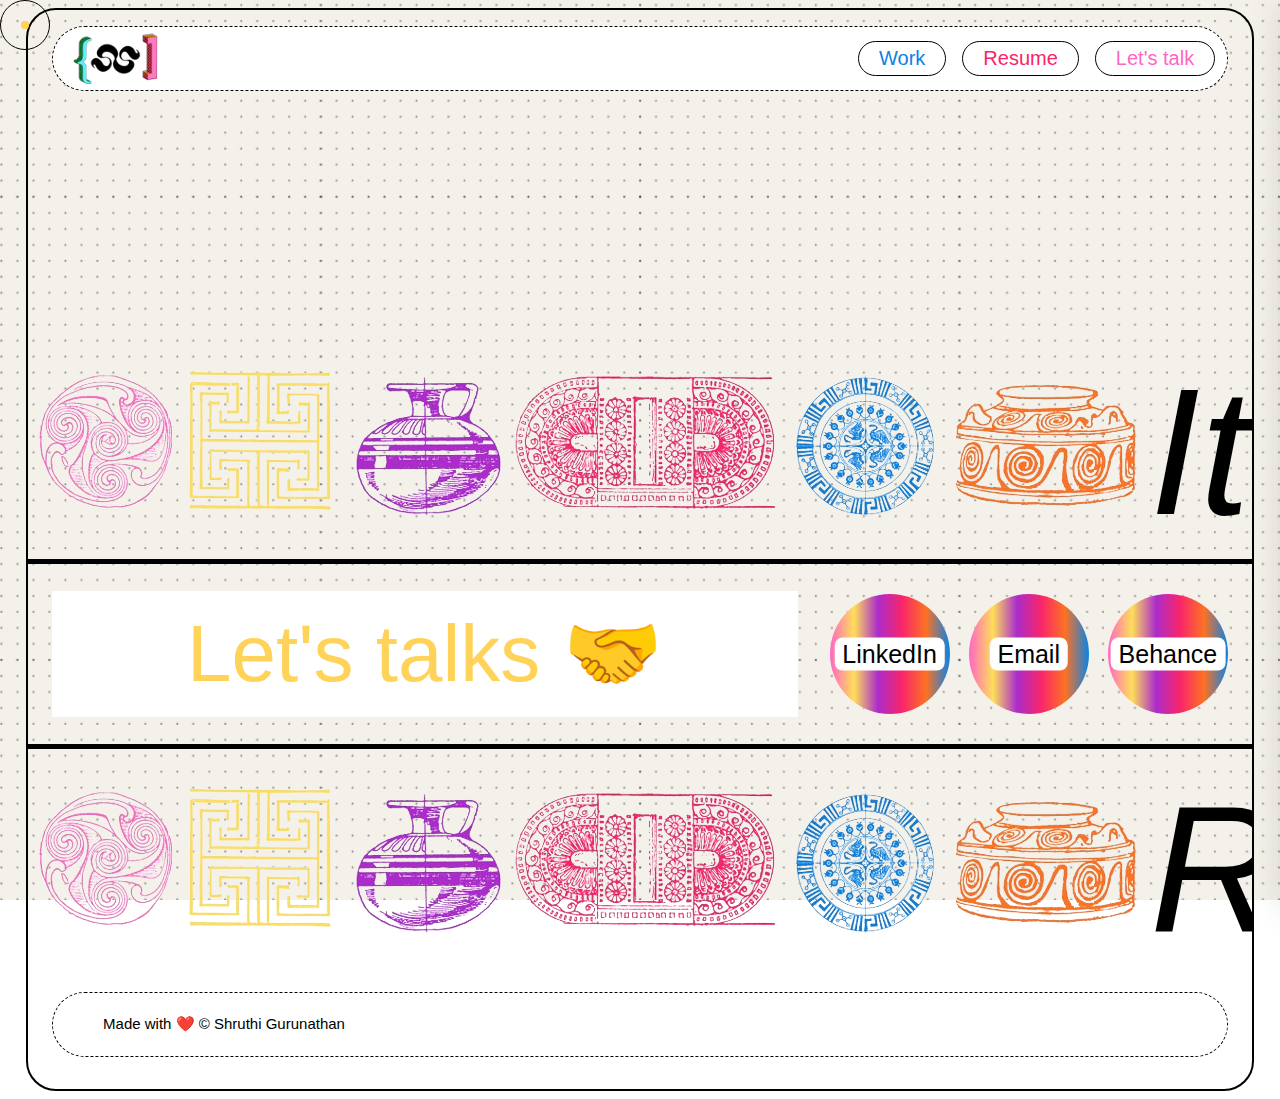
==== letstalk.html @ 45312861 "first" ====
<!DOCTYPE html>
<html lang="en">

<head>
  <link rel="stylesheet" type="text/css" href="CSS/letstalk.css">
  <link rel="stylesheet" type="text/css" href="CSS/global.css">

  <meta name="viewport" content="width=device-width, initial-scale=1">
  <script src="https://code.jquery.com/jquery-3.6.0.min.js"></script>
  <link rel="icon" type="image/png" href="Images/1-removebg-preview.png">
  <script src="js/navLogic.js"></script>
  <script src="js/fadeInOutAnimationOfText.js"></script>
  <script src="js/cursor.js"></script>
</head>


<body class="page-border lets-talk-page-wrapper">
  <div class="cursor"></div>
  <div class="navbar-container">
    <nav class="dashed-border navbar">
      <a href="https://www.iamshruthi.com" class="logo-image">
        <img class="logo-small" src="Images/1-removebg-preview.png" alt="logo-small;">
      </a>
      <div class="navbar-right-section hide-on-mobile">
        <a href="work.html" class="nav-item work">Work</a>
        <a href="Images/Shruthi_Gurunathan_Resume.pdf" target="_blank" class="resume nav-item">Resume</a>
        <a href="letstalk.html" class="nav-item">Let's talk</a>
      </div>
      <div class="show-on-mobile dot dot-1 nav-dot"></div>
      <div class="side-nav side-nav-hidden">
        <div class=" dot dot-1 nav-dot inside-sidebar-dot"></div>

        <a href="work.html" class="nav-item mob-nav-item work">Work</a>
        <a href="Images/Shruthi_Gurunathan_Resume.pdf" target="_blank" class="resume mob-nav-item nav-item">Resume</a>
        <a href="letstalk.html" class="nav-item mob-nav-item">Let's talk</a>
      </div>
    </nav>
  </div>


  <div class="marquee let-talk-page-marquee ">
    <span>
      <img src="Images/Icons__Coloured_version_1_-removebg-preview.png" height="auto" alt="Icons">
      <div class="text-2">It's nice to meet you! </div>
      <img src="Images/Icons__Coloured_version_1_-removebg-preview.png" height="auto" alt="Icons">
      <div class="text-2">It's nice to meet you! </div>
      <img src="Images/Icons__Coloured_version_1_-removebg-preview.png" height="auto" alt="Icons">
      <div class="text-2">It's nice to meet you! </div>
      <img src="Images/Icons__Coloured_version_1_-removebg-preview.png" height="auto" alt="Icons">
      <div class="text-2">It's nice to meet you! </div>
      <img src="Images/Icons__Coloured_version_1_-removebg-preview.png" height="auto" alt="Icons">
      <div class="text-2">It's nice to meet you! </div>
      <img src="Images/Icons__Coloured_version_1_-removebg-preview.png" height="auto" alt="Icons">
      <div class="text-2">It's nice to meet you! </div>
      <img src="Images/Icons__Coloured_version_1_-removebg-preview.png" height="auto" alt="Icons">
      <div class="text-2">It's nice to meet you! </div>
      <img src="Images/Icons__Coloured_version_1_-removebg-preview.png" height="auto" alt="Icons">
      <div class="text-2">It's nice to meet you! </div>
      <img src="Images/Icons__Coloured_version_1_-removebg-preview.png" height="auto" alt="Icons">
      <div class="text-2">It's nice to meet you! </div>
      <img src="Images/Icons__Coloured_version_1_-removebg-preview.png" height="auto" alt="Icons">
      <div class="text-2">It's nice to meet you! </div>
    </span>
  </div>




  <div class="description-section">
    <div class="description-text case-studies-header">
      <p>
        Let's talks 🤝</p>
    </div>
    <div class="animated-circles-container">
      <div class="animated-circle">
        <div class="colored-background"></div>
        <div class="circle-text">
          <a href="https://www.linkedin.com/in/shruthi-gurunathan/" target="_blank">LinkedIn</a>
        </div>
      </div>
      <div class="animated-circle">
        <div class="colored-background"></div>
        <div class="circle-text">
          <a href="shruthi.gurunathan@gmail.com" target="_blank">Email</a>
        </div>
      </div>
      <div class="animated-circle">
        <div class="colored-background"></div>
        <div class="circle-text">
          <a href="https://www.behance.net/shruthi-gurunathan" target="_blank">Behance</a>
        </div>
      </div>
    </div>
  </div>

  <div class="marquee">
    <span>
      <img src="Images/Icons__Coloured_version_1_-removebg-preview.png" height="auto" alt="Icons">
      <div class="big-marquee-text">Reach out for something exciting!</div>
      <img src="Images/Icons__Coloured_version_1_-removebg-preview.png" height="auto" alt="Icons">
      <div class="big-marquee-text">Reach out for something exciting!</div>
      <img src="Images/Icons__Coloured_version_1_-removebg-preview.png" height="auto" alt="Icons">
      <div class="big-marquee-text">Reach out for something exciting!</div>
      <img src="Images/Icons__Coloured_version_1_-removebg-preview.png" height="auto" alt="Icons">
      <div class="big-marquee-text">Reach out for something exciting!</div>
      <img src="Images/Icons__Coloured_version_1_-removebg-preview.png" height="auto" alt="Icons">
      <div class="big-marquee-text">Reach out for something exciting!</div>
      <img src="Images/Icons__Coloured_version_1_-removebg-preview.png" height="auto" alt="Icons">
      <div class="big-marquee-text">Reach out for something exciting!</div>
      <img src="Images/Icons__Coloured_version_1_-removebg-preview.png" height="auto" alt="Icons">
      <div class="big-marquee-text">Reach out for something exciting!</div>
      <img src="Images/Icons__Coloured_version_1_-removebg-preview.png" height="auto" alt="Icons">
      <div class="big-marquee-text">Reach out for something exciting!</div>
      <img src="Images/Icons__Coloured_version_1_-removebg-preview.png" height="auto" alt="Icons">
      <div class="big-marquee-text">Reach out for something exciting!</div>
      <img src="Images/Icons__Coloured_version_1_-removebg-preview.png" height="auto" alt="Icons">
      <div class="big-marquee-text">Reach out for something exciting!</div>
    </span>
  </div>
</body>

<!-- Footer -->
<div class="footer-container">

  <footer class="footer">
    <div class="footer-text">
      <p>Made with ❤️ © Shruthi Gurunathan</p>
    </div>
  </footer>
</div>

</body>

</html>
---- CSS/letstalk.css ----
.let-talk-page-marquee {
  margin-top: 25vh;
}
.description-text {
  font-size: 80px;
}
---- CSS/global.css ----
/* General Styles */
@font-face {
  font-family: "Broman";
  src: url("../Images/BromanPersonalUseOnly-9Y2xj.woff") format("woff"); /* Adjust the path to your font file */
  /* You can specify other font formats here as well */
}
body {
  background: url("../Images/Background offwhite colour.png") center center
    fixed;
  background-size: cover;
}
html {
  display: flex;
  flex-direction: column;
  align-items: center;
  justify-content: center;
  font-family: "Gill Sans", "Gill Sans MT", "Calibri", "Trebuchet MS",
    sans-serif;
}
a {
  text-decoration: none;
  color: black;
}

.page-border {
  /* padding: 1rem; */
  border: 2px solid black;
  border-radius: 30px;
  width: 96%;
  height: fit-content;
  /* max-width: 1222px; */
  display: flex;
  flex-direction: column;
  align-items: center;
  height: 100%;
  min-height: 97vh;
}

.show-on-mobile {
  display: none !important;
}
.hide-on-mobile {
  display: flex !important;
}
* {
  /* cursor: none; */
  box-sizing: border-box;
}

.cursor {
  position: absolute;
  left: 0;
  top: 0;
  border: 1.5px solid black;
  width: 50px;
  height: 50px;
  border-radius: 50px;
  transform: translate(0, 0);
  z-index: 9999;
  pointer-events: none;
}

.cursor::after,
.cursor::before {
  content: "";
  position: absolute;
  width: 8px;
  height: 8px;
  left: 50%;
  top: 50%;
  transform: translate(-50%, -50%);
  background-color: #ffd359;
  border-radius: 50px;
}

.cursor::before {
  background-color: #ffd359;
}

.cursor.click::before {
  animation: click 5s ease-in-out forwards;
}

@keyframes click {
  0% {
    transform: translate(-50%, -50%) scale(1);
    opacity: 1;
  }
  100% {
    opacity: 0;
    transform: translate(-50%, -50%) scale(5);
  }
}
.section-header {
  background-color: white;
  padding: 1rem 3rem;
  border: 1px solid black;
  border-radius: 5rem;
  font-size: 30px;
  font-weight: 500;
}
.marquee {
  width: 100%;
  overflow-x: hidden;
  white-space: nowrap;
}

.text-2 {
  white-space: collapse;
  text-wrap: nowrap;
  display: inline-block;
  overflow: hidden;
  font-style: italic;
  font-size: 180px;
}

@keyframes moveText {
  0% {
    transform: translateX(0);
  }
  100% {
    transform: translateX(100vw);
  }
}

.marquee span {
  display: inline-block;
  animation: marquee 100s linear infinite;
}

@keyframes marquee {
  0% {
    transform: translateX(100vw);
  }

  100% {
    transform: translateX(-100%);
  }
}

/* Navigation Bar Styles */
.navbar-container {
  display: flex;
  align-items: center;
  justify-content: center;
  padding: 1rem 2%;
  width: 100%;
}
.navbar {
  display: flex;
  justify-content: space-between;
  padding: 0 1%;
  align-items: center;
}
.navbar-right-section {
  display: flex;
  gap: 1rem;
}
.dashed-border {
  width: 100%;
  height: 65px;
  background: white;
  color: black;
  border-radius: 50px;
  border: dashed 1.5px;
}

.Nav {
  margin-right: 2%;
  margin-top: 0.6%;
}

.logo-small {
  width: 100px;
  border: none;
  cursor: none;
}

.nav-item {
  display: flex;
  justify-content: flex-end;
  align-items: center;
  height: fit-content;
  text-wrap: nowrap;
}

.nav-item {
  color: #ff66c4;
  padding: 5px 20px;
  text-decoration: none;
  font-size: 20px;
  width: fit-content;
  border-radius: 30px;
  border: 1.5px solid black;
  background-color: white;
}

.nav-item:hover {
  background-color: #f4f1ea;
  border-radius: 20px;
  color: #ff66c4;
  border: 1.5px solid #ff66c4;
  /* cursor: none; */
  box-shadow: inset 0 0 5px rgba(0, 0, 0, 0.5);
  font-weight: bold;
}
.resume {
  color: #f8256b;
}
.resume:hover {
  color: #f8256b;
  border: 1.5px solid #f8256b;
}

.nav-item.active {
  background-color: white;
  border-radius: 30px;
}

.work {
  color: #0b82e4;
}
.work:hover {
  color: #0b82e4;

  border: 1.5px solid #0b82e4;
}
.nav-dot {
  width: 2rem !important;
  height: 2rem !important;
  transition: all 0.3s ease;
}
.active-dot {
  transition: all 0.3s ease;

  background: black !important;
}
.inside-sidebar-dot {
  position: absolute;
  top: 3rem;
  right: 3rem;
}
.side-nav {
  position: fixed;
  right: 0;
  top: 0;
  display: flex;
  flex-direction: column;
  justify-content: center;
  gap: 2rem;
  height: 100%;
  width: 60%;
  background-color: white;
  z-index: 100;
  padding: 3rem;
  /* display: none; */
  transition: all 0.3s ease;
  box-shadow: rgba(100, 100, 111, 0.2) 0px 7px 29px 0px;
}
.side-nav-active {
  transform: translateX(0);
}
.side-nav-hidden {
  transform: translateX(100%) !important;
}
.mob-nav-item {
  font-size: 2rem !important;
}
/* Hero Section */

.dot {
  height: 1rem;
  width: 0.9rem;
  /* aspect-ratio: 1/1; */
  border-radius: 50%;
  box-shadow: rgba(149, 157, 165, 0.2) 0px 8px 24px;
  display: block;
}
.dot-1 {
  background: linear-gradient(45deg, #f4dd77, #f4a777, #ea808e);
}

div {
  unicode-bidi: isolate;
}

.job-title {
  border: none;
  border-radius: 100px;
  font-size: 4vw;
  font-weight: 550;
  flex: 1;
}

/* about me section */

.header-container {
  width: 100%;
  display: flex;
  justify-content: start;
  padding: 0 2%;
}
.text-1 {
  word-spacing: 8px;
}

/* Case study items */
.case-studies-header {
  color: #ffd359;
}
a {
  text-decoration: none;
  color: black;
}

.case-study-list-item-1 {
  margin-top: 300px;
  color: #0b82e4;
}

.case-study-list-item-2 {
  margin-top: 20px;
  color: #ff66c4;
}

.case-study-list-item-3 {
  margin-top: 20px;
  color: #fd7223;
}

.case-study-list-item-4 {
  margin-top: 20px;
  color: #ab2ccb;
}

.case-study-card-01:hover {
  border: solid 1.5px #0b82e4;
  background-color: #f4f1ea;
  border-radius: 250px;
  box-shadow: inset 0 0 5px rgba(0, 0, 0, 0.5);
}

.case-study-card-01:hover::after {
  content: url("../Images/6.png");
  position: absolute;
  right: 200px;
  height: 290px;
  border: 1px solid #0b82e4;
  border-radius: 30px;
  overflow: hidden;
}

.case-study-card-02:hover {
  border: solid 1.5px #ff66c4;
  background-color: #f4f1ea;
  border-radius: 250px;
  box-shadow: inset 0 0 5px rgba(0, 0, 0, 0.5);
}
.case-study-card-02:hover::after {
  content: url(../Images/5.png);
  position: absolute;
  right: 200px;
  height: 290px;
  border: 1px solid #ff66c4;
  border-radius: 30px;
  overflow: hidden;
}

.case-study-card-03:hover {
  border: solid 1.5px #fd7223;
  background-color: #f4f1ea;
  border-radius: 250px;
  box-shadow: inset 0 0 5px rgba(0, 0, 0, 0.5);
}

.case-study-card-03:hover::after {
  content: url(../Images/8.png);
  position: absolute;
  right: 200px;
  height: 290px;
  border: 1px solid #fd7223;
  border-radius: 30px;
  overflow: hidden;
}

.case-study-card-04:hover {
  border: solid 1.5px #ab2ccd;
  background-color: #f4f1ea;
  border-radius: 250px;
  box-shadow: inset 0 0 5px rgba(0, 0, 0, 0.5);
}

.case-study-card-04:hover::after {
  content: url(../Images/7.png);
  position: absolute;
  right: 200px;
  height: 290px;
  border: 1px solid #ab2ccb;
  border-radius: 30px;
  overflow: hidden;
}

.case-study-list-text-1 {
  color: #0b82e4;
}

.case-study-list-text-2 {
  color: #ff66c4;
}

.case-study-list-text-3 {
  color: #fd7223;
}
.case-study-list-text-4 {
  color: #ab2ccb;
}

/* description section */
.description-section {
  display: flex;
  justify-content: center;
  font-size: 25px;
  align-items: center;
  gap: 2rem;
  padding: 2rem 2%;
  width: 100%;
  position: relative;
}
.description-section::after {
  position: absolute;
  content: "";
  background-color: black;
  height: 5px;
  width: 100%;
  top: 0;
  left: 0;
}
.description-section::before {
  position: absolute;
  content: "";
  background-color: black;
  height: 5px;
  width: 100%;
  bottom: 0;
  left: 0;
}
.description-section .description-text {
  background-color: white;
  width: 100%;
  display: flex;
  align-content: center;
  justify-content: center;
  padding: 1rem;
}
.description-section .description-text p {
  width: fit-content;
  margin: 0;
}

/* case study styles section */
.cases-container {
  width: 100%;
  display: flex;
  flex-direction: column;
  gap: 2rem;
  padding: 0 2%;
  margin-bottom: 2rem;
}
.case-study-card-01 {
  color: #0b82e4;
}
.case-study-card-01:hover {
  border-color: #0b82e4;
}
.case-study-card-02 {
  color: #ff66c4;
}
.case-study-card-02:hover {
  border-color: #ff66c4;
}
.case-study-card-03 {
  color: #fd7223;
}
.case-study-card-03:hover {
  border-color: #fd7223;
}
.case-study-card-04 {
  color: #ab2ccb;
}
.case-study-card-04:hover {
  border-color: #ab2ccb;
}
.case-study-card {
  width: 100%;
  height: fit-content;
  display: flex;
  align-items: center;
  font-size: 35px;
  font-weight: bold;
  justify-content: space-between;
  padding: 2rem 3%;
  border: dashed 1.5px black;
  border-radius: 30px;
  background-color: white;
  transition: all 0.3s ease;
}
.case-study-card:hover {
  border-radius: 5rem;
  border-width: 0.2rem;
  border-style: solid;
  box-shadow: inset 0 0 5px rgba(0, 0, 0, 0.5);
}
.case-study-card .badges-container {
  display: flex;
  align-items: center;
  justify-content: center;
  gap: 1rem;
}
.case-study-card .badges-container .card-badge {
  display: flex;
  align-self: center;
  justify-content: center;
  width: fit-content;
  padding: 0.1rem 1rem;
  border-width: 1px;
  border-style: solid;
  text-wrap: nowrap;
  font-size: 1.2rem;
  border-radius: 5rem;
}
.animated-circles-container {
  display: flex;
  align-items: center;
  width: fit-content;
  gap: 1.2rem;
}
.animated-circle {
  width: 120px;
  height: 120px;
  border-radius: 50%;
  background-color: white;
  /* margin-right: 20px; */
  position: relative;
  overflow: hidden;
}
.colored-background {
  position: absolute;
  top: 0;
  left: 0;
  height: 100%;
  width: 100%;
  background: linear-gradient(
    to right,
    #ff66c4,
    #ffde59,
    #ab2ccb,
    #f8256b,
    #fd7223,
    #0b82e4
  );
  animation: spin 10s linear infinite;
}
.circle-text {
  position: absolute;
  left: 50%;
  top: 50%;
  transform: translate(-50%, -50%);
  background-color: white;
  border-radius: 0.5rem;
  text-align: center;
  padding: 2px 0.5rem;
  font-weight: 500;
  z-index: 20;
}
.circle-text:hover {
  text-decoration: underline;
}
@keyframes spin {
  0% {
    transform: rotate(0deg);
  }
  100% {
    transform: rotate(360deg);
  }
}

@keyframes spin {
  0% {
    transform: rotate(0deg);
  }
  100% {
    transform: rotate(360deg);
  }
}

.big-marquee-text {
  white-space: collapse;
  text-wrap: nowrap;
  display: inline-block;
  overflow: hidden;
  font-style: italic;
  font-size: 180px;
}

@keyframes moveText {
  0% {
    transform: translateX(0);
  }
  100% {
    transform: translateX(100vw);
  }
}

/* Footer */
.footer-container {
  width: 100%;
  display: flex;
  justify-content: center;
  align-content: center;
  padding: 1rem 2% 2rem 2%;
}
.footer {
  box-sizing: border-box;
  background: white;
  border: dashed 1.5px;
  color: black;
  border-radius: 50px;
  width: 100%;
  height: 65px;
}

.footer-text {
  font-size: 15px;

  margin-left: 50px;
  margin-top: 22px;
}

@media only screen and (max-width: 1024px) {
  .about-me {
    flex-direction: column;
  }
  .case-study-card {
    font-size: 1rem !important;
  }
  .badges-container {
    flex-wrap: wrap;
    justify-content: end !important;
    gap: 0.5rem !important;
  }
  .card-badge {
    font-size: 0.5rem !important;
  }
  .nav-item {
    font-size: 0.8rem;
  }
  .dot {
    width: 0.5rem;
    height: 0.6rem;
  }
  .i-am {
    gap: 0.5rem !important;
  }
  .shruthi-dot {
    top: -6px !important;
  }
  .description-section {
    flex-direction: column-reverse;
  }
  .animated-circle {
    width: 100px !important;
    height: 100px !important;
    aspect-ratio: 1/1;
  }
  .circle-text {
    font-size: 1rem;
    font-weight: 500;
  }
}
@media only screen and (max-width: 480px) {
  .show-on-mobile {
    display: block !important;
  }
  .hide-on-mobile {
    display: none !important;
  }
  .navbar {
    padding-left: 5%;
    padding-right: 5%;
  }
}
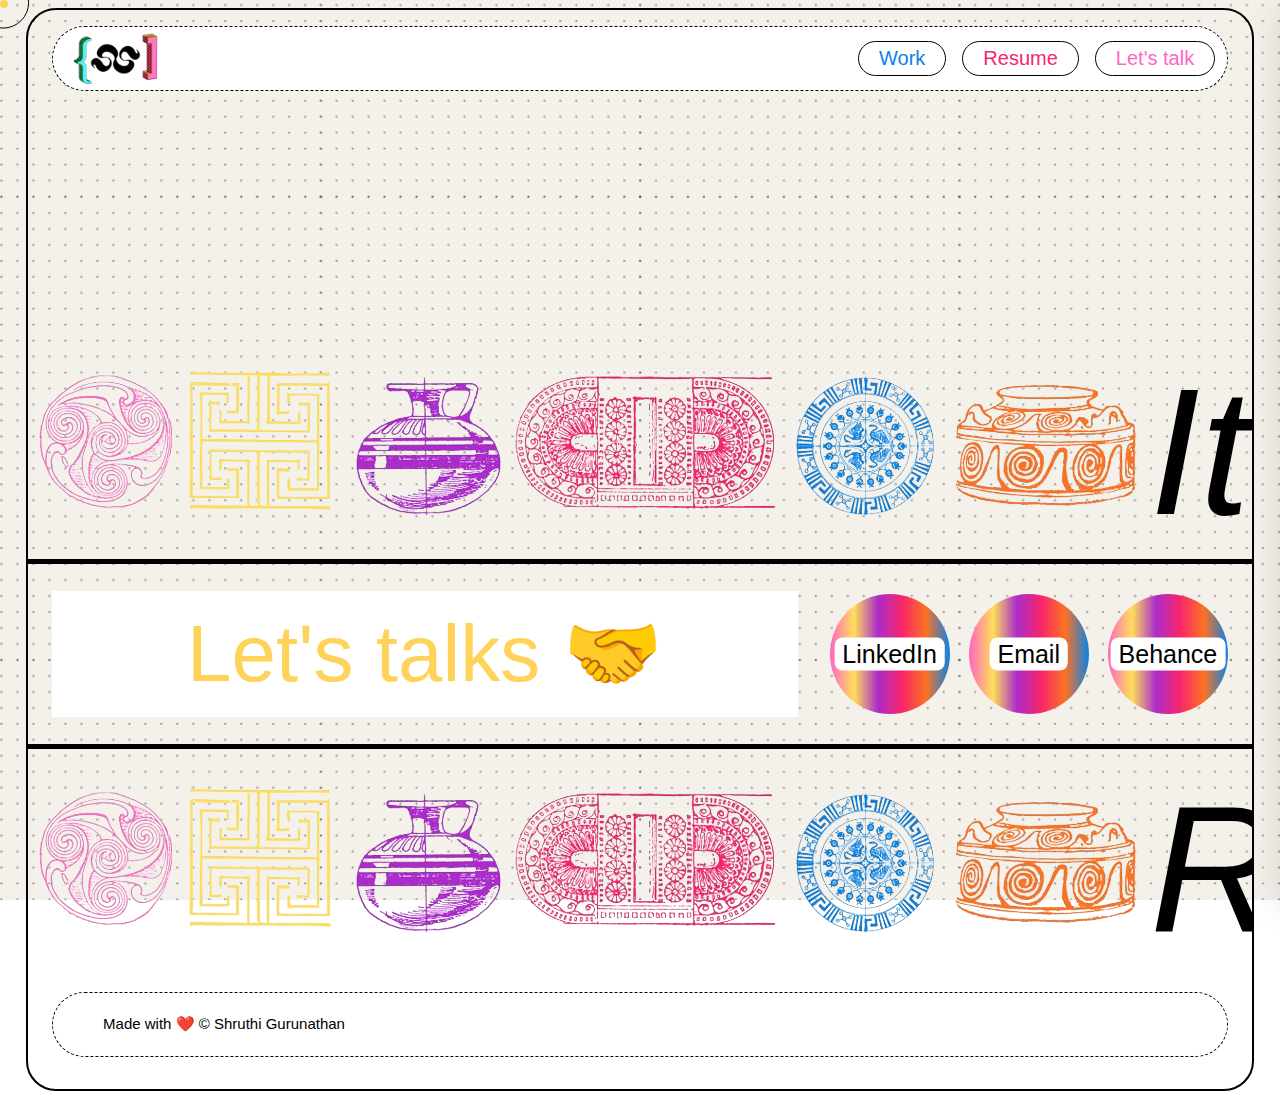
==== commit 0223cbdb: "updates" ====
--- a/letstalk.html
+++ b/letstalk.html
@@ -15,7 +15,8 @@
 
 
 <body class="page-border lets-talk-page-wrapper">
-  <div class="cursor"></div>
+
+  <div class="cursor hide-on-mobile" id="cursor"></div>
   <div class="navbar-container">
     <nav class="dashed-border navbar">
       <a href="https://www.iamshruthi.com" class="logo-image">
@@ -26,17 +27,18 @@
         <a href="Images/Shruthi_Gurunathan_Resume.pdf" target="_blank" class="resume nav-item">Resume</a>
         <a href="letstalk.html" class="nav-item">Let's talk</a>
       </div>
-      <div class="show-on-mobile dot dot-1 nav-dot"></div>
+      <div class="show-on-mobile dot  nav-dot"></div>
       <div class="side-nav side-nav-hidden">
-        <div class=" dot dot-1 nav-dot inside-sidebar-dot"></div>
+        <div class="border-container">
+          <div class=" dot  nav-dot inside-sidebar-dot"></div>
 
-        <a href="work.html" class="nav-item mob-nav-item work">Work</a>
-        <a href="Images/Shruthi_Gurunathan_Resume.pdf" target="_blank" class="resume mob-nav-item nav-item">Resume</a>
-        <a href="letstalk.html" class="nav-item mob-nav-item">Let's talk</a>
+          <a href="work.html" class="nav-item mob-nav-item work">Work</a>
+          <a href="Images/Shruthi_Gurunathan_Resume.pdf" target="_blank" class="resume mob-nav-item nav-item">Resume</a>
+          <a href="letstalk.html" class="nav-item mob-nav-item">Let's talk</a>
+        </div>
       </div>
     </nav>
   </div>
-
 
   <div class="marquee let-talk-page-marquee ">
     <span>
--- a/CSS/global.css
+++ b/CSS/global.css
@@ -48,37 +48,35 @@
 }
 
 .cursor {
-  position: absolute;
+  position: fixed;
   left: 0;
   top: 0;
-  border: 1.5px solid black;
+  width: 8px;
+  height: 8px;
+  z-index: 9999;
+  pointer-events: none;
+  background-color: #ffd359;
+  border-radius: 50px;
+}
+
+.cursor::before {
+  content: "";
+  position: absolute;
   width: 50px;
   height: 50px;
+  border: 1px solid black;
+  transform: translate(-44%, -45%);
   border-radius: 50px;
-  transform: translate(0, 0);
-  z-index: 9999;
-  pointer-events: none;
-}
-
-.cursor::after,
-.cursor::before {
-  content: "";
-  position: absolute;
-  width: 8px;
-  height: 8px;
-  left: 50%;
-  top: 50%;
-  transform: translate(-50%, -50%);
-  background-color: #ffd359;
-  border-radius: 50px;
-}
-
-.cursor::before {
-  background-color: #ffd359;
+  transition: all 1s ease;
+}
+
+.cursor-hovered::before {
+  transform: translate(-44%, -45%) scale(2) !important;
+  border-radius: 15px !important;
 }
 
 .cursor.click::before {
-  animation: click 5s ease-in-out forwards;
+  animation: click 5s ease;
 }
 
 @keyframes click {
@@ -103,6 +101,7 @@
   width: 100%;
   overflow-x: hidden;
   white-space: nowrap;
+  /* height: 10vh; */
 }
 
 .text-2 {
@@ -229,326 +228,6 @@
   width: 2rem !important;
   height: 2rem !important;
   transition: all 0.3s ease;
-}
-.active-dot {
-  transition: all 0.3s ease;
-
-  background: black !important;
-}
-.inside-sidebar-dot {
-  position: absolute;
-  top: 3rem;
-  right: 3rem;
-}
-.side-nav {
-  position: fixed;
-  right: 0;
-  top: 0;
-  display: flex;
-  flex-direction: column;
-  justify-content: center;
-  gap: 2rem;
-  height: 100%;
-  width: 60%;
-  background-color: white;
-  z-index: 100;
-  padding: 3rem;
-  /* display: none; */
-  transition: all 0.3s ease;
-  box-shadow: rgba(100, 100, 111, 0.2) 0px 7px 29px 0px;
-}
-.side-nav-active {
-  transform: translateX(0);
-}
-.side-nav-hidden {
-  transform: translateX(100%) !important;
-}
-.mob-nav-item {
-  font-size: 2rem !important;
-}
-/* Hero Section */
-
-.dot {
-  height: 1rem;
-  width: 0.9rem;
-  /* aspect-ratio: 1/1; */
-  border-radius: 50%;
-  box-shadow: rgba(149, 157, 165, 0.2) 0px 8px 24px;
-  display: block;
-}
-.dot-1 {
-  background: linear-gradient(45deg, #f4dd77, #f4a777, #ea808e);
-}
-
-div {
-  unicode-bidi: isolate;
-}
-
-.job-title {
-  border: none;
-  border-radius: 100px;
-  font-size: 4vw;
-  font-weight: 550;
-  flex: 1;
-}
-
-/* about me section */
-
-.header-container {
-  width: 100%;
-  display: flex;
-  justify-content: start;
-  padding: 0 2%;
-}
-.text-1 {
-  word-spacing: 8px;
-}
-
-/* Case study items */
-.case-studies-header {
-  color: #ffd359;
-}
-a {
-  text-decoration: none;
-  color: black;
-}
-
-.case-study-list-item-1 {
-  margin-top: 300px;
-  color: #0b82e4;
-}
-
-.case-study-list-item-2 {
-  margin-top: 20px;
-  color: #ff66c4;
-}
-
-.case-study-list-item-3 {
-  margin-top: 20px;
-  color: #fd7223;
-}
-
-.case-study-list-item-4 {
-  margin-top: 20px;
-  color: #ab2ccb;
-}
-
-.case-study-card-01:hover {
-  border: solid 1.5px #0b82e4;
-  background-color: #f4f1ea;
-  border-radius: 250px;
-  box-shadow: inset 0 0 5px rgba(0, 0, 0, 0.5);
-}
-
-.case-study-card-01:hover::after {
-  content: url("../Images/6.png");
-  position: absolute;
-  right: 200px;
-  height: 290px;
-  border: 1px solid #0b82e4;
-  border-radius: 30px;
-  overflow: hidden;
-}
-
-.case-study-card-02:hover {
-  border: solid 1.5px #ff66c4;
-  background-color: #f4f1ea;
-  border-radius: 250px;
-  box-shadow: inset 0 0 5px rgba(0, 0, 0, 0.5);
-}
-.case-study-card-02:hover::after {
-  content: url(../Images/5.png);
-  position: absolute;
-  right: 200px;
-  height: 290px;
-  border: 1px solid #ff66c4;
-  border-radius: 30px;
-  overflow: hidden;
-}
-
-.case-study-card-03:hover {
-  border: solid 1.5px #fd7223;
-  background-color: #f4f1ea;
-  border-radius: 250px;
-  box-shadow: inset 0 0 5px rgba(0, 0, 0, 0.5);
-}
-
-.case-study-card-03:hover::after {
-  content: url(../Images/8.png);
-  position: absolute;
-  right: 200px;
-  height: 290px;
-  border: 1px solid #fd7223;
-  border-radius: 30px;
-  overflow: hidden;
-}
-
-.case-study-card-04:hover {
-  border: solid 1.5px #ab2ccd;
-  background-color: #f4f1ea;
-  border-radius: 250px;
-  box-shadow: inset 0 0 5px rgba(0, 0, 0, 0.5);
-}
-
-.case-study-card-04:hover::after {
-  content: url(../Images/7.png);
-  position: absolute;
-  right: 200px;
-  height: 290px;
-  border: 1px solid #ab2ccb;
-  border-radius: 30px;
-  overflow: hidden;
-}
-
-.case-study-list-text-1 {
-  color: #0b82e4;
-}
-
-.case-study-list-text-2 {
-  color: #ff66c4;
-}
-
-.case-study-list-text-3 {
-  color: #fd7223;
-}
-.case-study-list-text-4 {
-  color: #ab2ccb;
-}
-
-/* description section */
-.description-section {
-  display: flex;
-  justify-content: center;
-  font-size: 25px;
-  align-items: center;
-  gap: 2rem;
-  padding: 2rem 2%;
-  width: 100%;
-  position: relative;
-}
-.description-section::after {
-  position: absolute;
-  content: "";
-  background-color: black;
-  height: 5px;
-  width: 100%;
-  top: 0;
-  left: 0;
-}
-.description-section::before {
-  position: absolute;
-  content: "";
-  background-color: black;
-  height: 5px;
-  width: 100%;
-  bottom: 0;
-  left: 0;
-}
-.description-section .description-text {
-  background-color: white;
-  width: 100%;
-  display: flex;
-  align-content: center;
-  justify-content: center;
-  padding: 1rem;
-}
-.description-section .description-text p {
-  width: fit-content;
-  margin: 0;
-}
-
-/* case study styles section */
-.cases-container {
-  width: 100%;
-  display: flex;
-  flex-direction: column;
-  gap: 2rem;
-  padding: 0 2%;
-  margin-bottom: 2rem;
-}
-.case-study-card-01 {
-  color: #0b82e4;
-}
-.case-study-card-01:hover {
-  border-color: #0b82e4;
-}
-.case-study-card-02 {
-  color: #ff66c4;
-}
-.case-study-card-02:hover {
-  border-color: #ff66c4;
-}
-.case-study-card-03 {
-  color: #fd7223;
-}
-.case-study-card-03:hover {
-  border-color: #fd7223;
-}
-.case-study-card-04 {
-  color: #ab2ccb;
-}
-.case-study-card-04:hover {
-  border-color: #ab2ccb;
-}
-.case-study-card {
-  width: 100%;
-  height: fit-content;
-  display: flex;
-  align-items: center;
-  font-size: 35px;
-  font-weight: bold;
-  justify-content: space-between;
-  padding: 2rem 3%;
-  border: dashed 1.5px black;
-  border-radius: 30px;
-  background-color: white;
-  transition: all 0.3s ease;
-}
-.case-study-card:hover {
-  border-radius: 5rem;
-  border-width: 0.2rem;
-  border-style: solid;
-  box-shadow: inset 0 0 5px rgba(0, 0, 0, 0.5);
-}
-.case-study-card .badges-container {
-  display: flex;
-  align-items: center;
-  justify-content: center;
-  gap: 1rem;
-}
-.case-study-card .badges-container .card-badge {
-  display: flex;
-  align-self: center;
-  justify-content: center;
-  width: fit-content;
-  padding: 0.1rem 1rem;
-  border-width: 1px;
-  border-style: solid;
-  text-wrap: nowrap;
-  font-size: 1.2rem;
-  border-radius: 5rem;
-}
-.animated-circles-container {
-  display: flex;
-  align-items: center;
-  width: fit-content;
-  gap: 1.2rem;
-}
-.animated-circle {
-  width: 120px;
-  height: 120px;
-  border-radius: 50%;
-  background-color: white;
-  /* margin-right: 20px; */
-  position: relative;
-  overflow: hidden;
-}
-.colored-background {
-  position: absolute;
-  top: 0;
-  left: 0;
-  height: 100%;
-  width: 100%;
   background: linear-gradient(
     to right,
     #ff66c4,
@@ -560,6 +239,350 @@
   );
   animation: spin 10s linear infinite;
 }
+.active-dot {
+  transition: all 0.3s ease;
+
+  background: black !important;
+}
+.inside-sidebar-dot {
+  position: absolute;
+  top: 3rem !important;
+  right: 3rem !important;
+}
+.side-nav {
+  background: url("../Images/Background offwhite colour.png") center center
+    fixed;
+  position: fixed;
+  right: 0;
+  top: 0;
+  display: flex;
+  flex-direction: column;
+  justify-content: center;
+  gap: 2rem;
+  height: 100%;
+  width: 100%;
+  background-color: white;
+  z-index: 100;
+  padding: 1.5vh 2vw;
+  /* display: none; */
+  transition: all 0.3s ease;
+  box-shadow: rgba(100, 100, 111, 0.2) 0px 7px 29px 0px;
+}
+.side-nav-active {
+  transform: translateX(0);
+}
+.side-nav-hidden {
+  transform: translateX(100%) !important;
+}
+.border-container {
+  width: 100%;
+  height: 100%;
+  border: 2px solid black;
+  border-radius: 2rem;
+  padding: 1rem;
+  display: flex;
+  justify-content: center;
+  align-items: center;
+  gap: 0.7rem;
+}
+.mob-nav-item {
+  font-size: 0.6rem !important;
+}
+/* Hero Section */
+
+.dot {
+  height: 1rem;
+  width: 0.9rem;
+  /* aspect-ratio: 1/1; */
+  border-radius: 50%;
+  box-shadow: rgba(149, 157, 165, 0.2) 0px 8px 24px;
+  display: block;
+}
+.dot-1 {
+  background: linear-gradient(45deg, #f4dd77, #f4a777, #ea808e);
+}
+
+div {
+  unicode-bidi: isolate;
+}
+
+.job-title {
+  border: none;
+  border-radius: 100px;
+  font-size: 4vw;
+  font-weight: 550;
+  flex: 1;
+}
+
+/* about me section */
+
+.header-container {
+  width: 100%;
+  display: flex;
+  justify-content: start;
+  padding: 0 2%;
+}
+.text-1 {
+  word-spacing: 8px;
+}
+
+/* Case study items */
+.case-studies-header {
+  color: #ffd359;
+}
+a {
+  text-decoration: none;
+  color: black;
+}
+
+.case-study-list-item-1 {
+  margin-top: 300px;
+  color: #0b82e4;
+}
+
+.case-study-list-item-2 {
+  margin-top: 20px;
+  color: #ff66c4;
+}
+
+.case-study-list-item-3 {
+  margin-top: 20px;
+  color: #fd7223;
+}
+
+.case-study-list-item-4 {
+  margin-top: 20px;
+  color: #ab2ccb;
+}
+
+.case-study-card-01:hover {
+  border: solid 1.5px #0b82e4;
+  background-color: #f4f1ea;
+  border-radius: 250px;
+  box-shadow: inset 0 0 5px rgba(0, 0, 0, 0.5);
+}
+
+.case-study-card-01:hover::after {
+  content: url("../Images/6.png");
+  position: absolute;
+  right: 200px;
+  height: 290px;
+  border: 1px solid #0b82e4;
+  border-radius: 30px;
+  overflow: hidden;
+}
+
+.case-study-card-02:hover {
+  border: solid 1.5px #ff66c4;
+  background-color: #f4f1ea;
+  border-radius: 250px;
+  box-shadow: inset 0 0 5px rgba(0, 0, 0, 0.5);
+}
+.case-study-card-02:hover::after {
+  content: url(../Images/5.png);
+  position: absolute;
+  right: 200px;
+  height: 290px;
+  border: 1px solid #ff66c4;
+  border-radius: 30px;
+  overflow: hidden;
+}
+
+.case-study-card-03:hover {
+  border: solid 1.5px #fd7223;
+  background-color: #f4f1ea;
+  border-radius: 250px;
+  box-shadow: inset 0 0 5px rgba(0, 0, 0, 0.5);
+}
+
+.case-study-card-03:hover::after {
+  content: url(../Images/8.png);
+  position: absolute;
+  right: 200px;
+  height: 290px;
+  border: 1px solid #fd7223;
+  border-radius: 30px;
+  overflow: hidden;
+}
+
+.case-study-card-04:hover {
+  border: solid 1.5px #ab2ccd;
+  background-color: #f4f1ea;
+  border-radius: 250px;
+  box-shadow: inset 0 0 5px rgba(0, 0, 0, 0.5);
+}
+
+.case-study-card-04:hover::after {
+  content: url(../Images/7.png);
+  position: absolute;
+  right: 200px;
+  height: 290px;
+  border: 1px solid #ab2ccb;
+  border-radius: 30px;
+  overflow: hidden;
+}
+
+.case-study-list-text-1 {
+  color: #0b82e4;
+}
+
+.case-study-list-text-2 {
+  color: #ff66c4;
+}
+
+.case-study-list-text-3 {
+  color: #fd7223;
+}
+.case-study-list-text-4 {
+  color: #ab2ccb;
+}
+
+/* description section */
+.description-section {
+  display: flex;
+  justify-content: center;
+  font-size: 25px;
+  align-items: center;
+  gap: 2rem;
+  padding: 2rem 2%;
+  width: 100%;
+  position: relative;
+}
+.description-section::after {
+  position: absolute;
+  content: "";
+  background-color: black;
+  height: 5px;
+  width: 100%;
+  top: 0;
+  left: 0;
+}
+.description-section::before {
+  position: absolute;
+  content: "";
+  background-color: black;
+  height: 5px;
+  width: 100%;
+  bottom: 0;
+  left: 0;
+}
+.description-section .description-text {
+  background-color: white;
+  width: 100%;
+  display: flex;
+  align-content: center;
+  justify-content: center;
+  padding: 1rem;
+}
+.description-section .description-text p {
+  width: fit-content;
+  margin: 0;
+}
+
+/* case study styles section */
+.cases-container {
+  width: 100%;
+  display: flex;
+  flex-direction: column;
+  gap: 2rem;
+  padding: 0 2%;
+  margin-bottom: 2rem;
+}
+.case-study-card-01 {
+  color: #0b82e4;
+}
+.case-study-card-01:hover {
+  border-color: #0b82e4;
+}
+.case-study-card-02 {
+  color: #ff66c4;
+}
+.case-study-card-02:hover {
+  border-color: #ff66c4;
+}
+.case-study-card-03 {
+  color: #fd7223;
+}
+.case-study-card-03:hover {
+  border-color: #fd7223;
+}
+.case-study-card-04 {
+  color: #ab2ccb;
+}
+.case-study-card-04:hover {
+  border-color: #ab2ccb;
+}
+.case-study-card {
+  width: 100%;
+  height: fit-content;
+  display: flex;
+  align-items: center;
+  font-size: 35px;
+  font-weight: bold;
+  justify-content: space-between;
+  padding: 2rem 3%;
+  border: dashed 1.5px black;
+  border-radius: 30px;
+  background-color: white;
+  transition: all 0.3s ease;
+}
+.case-study-card:hover {
+  border-radius: 5rem;
+  border-width: 0.2rem;
+  border-style: solid;
+  box-shadow: inset 0 0 5px rgba(0, 0, 0, 0.5);
+}
+.case-study-card .badges-container {
+  display: flex;
+  align-items: center;
+  justify-content: center;
+  gap: 1rem;
+}
+.case-study-card .badges-container .card-badge {
+  display: flex;
+  align-self: center;
+  justify-content: center;
+  width: fit-content;
+  padding: 0.1rem 1rem;
+  border-width: 1px;
+  border-style: solid;
+  text-wrap: nowrap;
+  font-size: 1.2rem;
+  border-radius: 5rem;
+}
+.animated-circles-container {
+  display: flex;
+  align-items: center;
+  width: fit-content;
+  gap: 1.2rem;
+}
+.animated-circle {
+  width: 120px;
+  height: 120px;
+  aspect-ratio: 1 / 1;
+  border-radius: 50%;
+  background-color: white;
+  /* margin-right: 20px; */
+  position: relative;
+  overflow: hidden;
+}
+.colored-background {
+  position: absolute;
+  top: 0;
+  left: 0;
+  height: 100%;
+  width: 100%;
+  background: linear-gradient(
+    to right,
+    #ff66c4,
+    #ffde59,
+    #ab2ccb,
+    #f8256b,
+    #fd7223,
+    #0b82e4
+  );
+  animation: spin 10s linear infinite;
+}
 .circle-text {
   position: absolute;
   left: 50%;
@@ -637,8 +660,8 @@
 }
 
 @media only screen and (max-width: 1024px) {
-  .about-me {
-    flex-direction: column;
+  .section-header {
+    font-size: 1.3rem !important;
   }
   .case-study-card {
     font-size: 1rem !important;
@@ -664,20 +687,40 @@
   .shruthi-dot {
     top: -6px !important;
   }
-  .description-section {
-    flex-direction: column-reverse;
+  .animated-circles-container {
+    gap: 0.5rem !important;
   }
   .animated-circle {
-    width: 100px !important;
-    height: 100px !important;
-    aspect-ratio: 1/1;
-  }
+    width: 80px;
+    height: 80px;
+  }
+  .description-text {
+    font-size: 0.8rem !important;
+  }
+
   .circle-text {
-    font-size: 1rem;
+    font-size: 0.8rem;
     font-weight: 500;
   }
 }
+@media only screen and (max-width: 700px) {
+  .section-header {
+    font-size: 1.1rem !important;
+  }
+  .animated-circle {
+    width: 60px;
+    height: 60px;
+  }
+  .circle-text {
+    font-size: 0.65rem;
+    font-weight: 500;
+  }
+}
 @media only screen and (max-width: 480px) {
+  .section-header {
+    padding: 0.7rem 2rem;
+    font-size: 0.7rem !important;
+  }
   .show-on-mobile {
     display: block !important;
   }
@@ -688,4 +731,47 @@
     padding-left: 5%;
     padding-right: 5%;
   }
-}
+  .logo-small {
+    height: 2rem !important;
+    width: 100% !important;
+  }
+  .description-section {
+    gap: 1rem;
+  }
+  .animated-circle {
+    width: 40px;
+    height: 40px;
+  }
+  .circle-text {
+    font-size: 0.4rem;
+    font-weight: 500;
+  }
+  .description-text {
+    font-size: 0.5rem !important;
+  }
+
+  .dot {
+    width: 0.3rem !important;
+    height: 0.3rem !important;
+  }
+  .nav-dot {
+    width: 1rem !important;
+    height: 1rem !important;
+  }
+  .inside-sidebar-dot {
+    width: 1rem !important;
+    height: 1rem !important;
+  }
+  .marquee img {
+    height: 5rem !important;
+  }
+  .marquee .big-marquee-text {
+    font-size: 4rem !important;
+  }
+  .marquee .text-2 {
+    font-size: 4rem !important;
+  }
+  .case-study-card:hover::after {
+    display: none !important;
+  }
+}
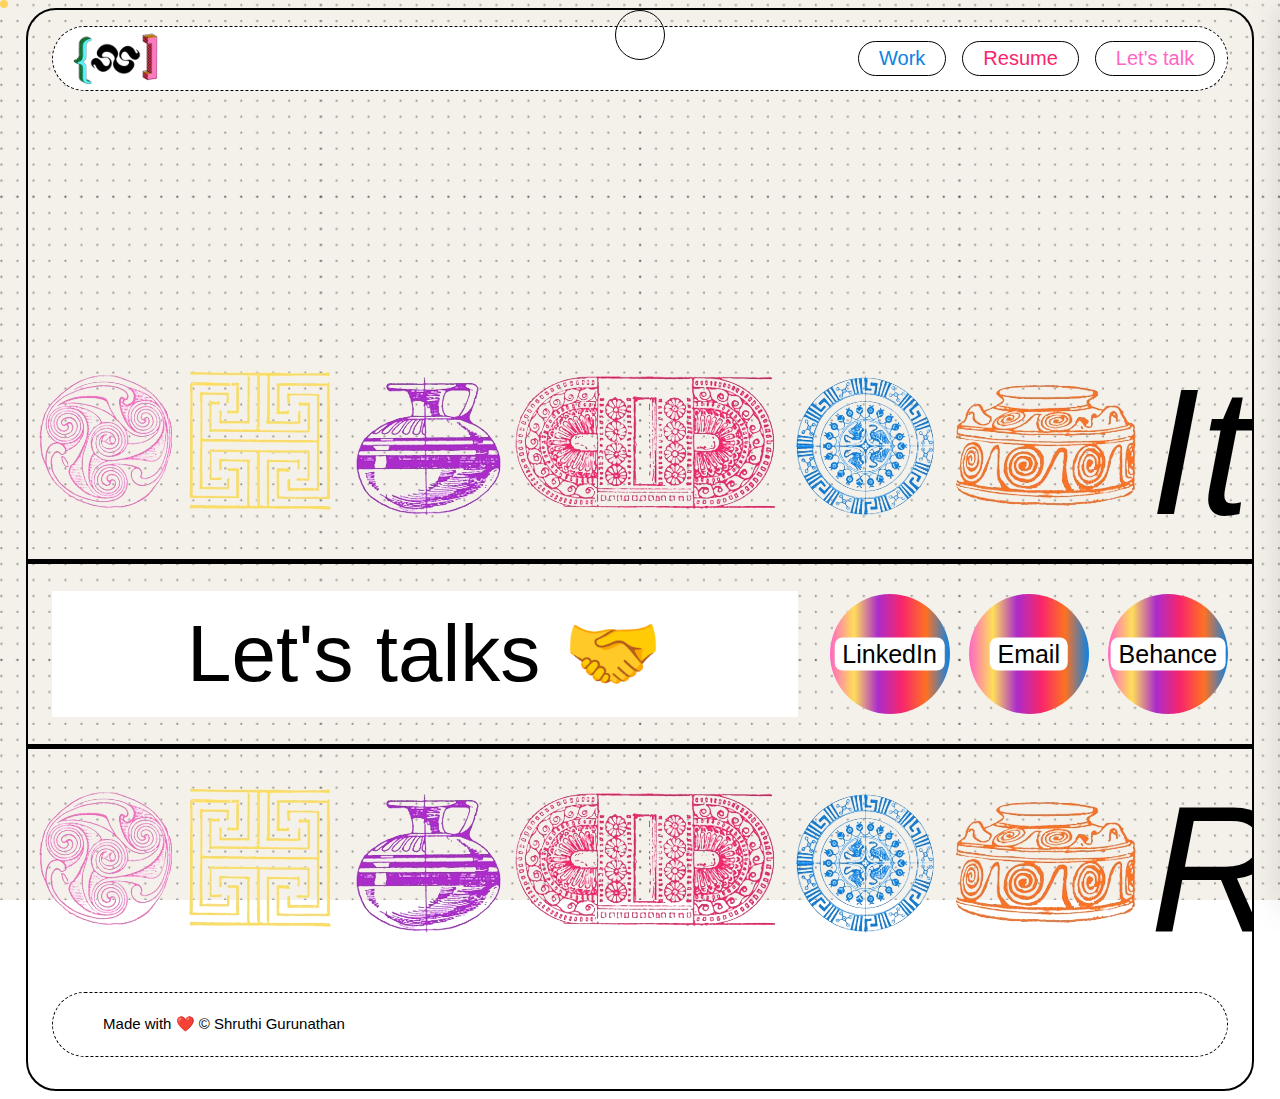
==== commit 45ab0d93: "updates" ====
--- a/letstalk.html
+++ b/letstalk.html
@@ -15,6 +15,7 @@
 
 
 <body class="page-border lets-talk-page-wrapper">
+  <div class="hide-on-mobile " id="outerCircle"></div>
 
   <div class="cursor hide-on-mobile" id="cursor"></div>
   <div class="navbar-container">
@@ -70,7 +71,7 @@
 
   <div class="description-section">
     <div class="description-text case-studies-header">
-      <p>
+      <p class="lets-talk">
         Let's talks 🤝</p>
     </div>
     <div class="animated-circles-container">
--- a/CSS/letstalk.css
+++ b/CSS/letstalk.css
@@ -4,3 +4,16 @@
 .description-text {
   font-size: 80px;
 }
+.lets-ralk {
+  color: black;
+}
+@media only screen and (max-width: 1024px) {
+  .lets-talk {
+    font-size: 2rem !important;
+  }
+}
+@media only screen and (max-width: 480px) {
+  .lets-talk {
+    font-size: 1.3rem !important;
+  }
+}
--- a/CSS/global.css
+++ b/CSS/global.css
@@ -43,7 +43,7 @@
   display: flex !important;
 }
 * {
-  /* cursor: none; */
+  cursor: none;
   box-sizing: border-box;
 }
 
@@ -59,20 +59,25 @@
   border-radius: 50px;
 }
 
-.cursor::before {
+#outerCircle {
   content: "";
-  position: absolute;
+  position: fixed;
   width: 50px;
   height: 50px;
   border: 1px solid black;
-  transform: translate(-44%, -45%);
   border-radius: 50px;
-  transition: all 1s ease;
-}
-
-.cursor-hovered::before {
-  transform: translate(-44%, -45%) scale(2) !important;
+
+  transition: border 0.2s ease, border-radius 0.2s ease, transform 0.2s ease;
+  pointer-events: none;
+  z-index: 2000;
+}
+
+.cursor-hovered {
+  transform: scale(1.4);
   border-radius: 15px !important;
+}
+.outer-circle-removed {
+  border: 1px solid transparent !important;
 }
 
 .cursor.click::before {
@@ -96,6 +101,7 @@
   border-radius: 5rem;
   font-size: 30px;
   font-weight: 500;
+  width: fit-content;
 }
 .marquee {
   width: 100%;
@@ -226,8 +232,363 @@
 }
 .nav-dot {
   width: 2rem !important;
-  height: 2rem !important;
+  aspect-ratio: 1/1 !important;
   transition: all 0.3s ease;
+  border-radius: 50%;
+  background: linear-gradient(
+    to right,
+    #ff66c4,
+    #ffde59,
+    #ab2ccb,
+    #f8256b,
+    #fd7223,
+    #0b82e4
+  );
+}
+.active-dot {
+  transition: all 0.3s ease;
+
+  background: black !important;
+}
+.inside-sidebar-dot {
+  position: absolute;
+  top: 3rem !important;
+  right: 3rem !important;
+  width: 2rem !important;
+  aspect-ratio: 1/1;
+}
+.side-nav {
+  background: url("../Images/Background offwhite colour.png") center center
+    fixed;
+  position: fixed;
+  right: 0;
+  top: 0;
+  display: flex;
+  flex-direction: column;
+  justify-content: center;
+  gap: 2rem;
+  height: 100%;
+  width: 100%;
+  background-color: white;
+  z-index: 100;
+  padding: 1.5vh 2vw;
+  /* display: none; */
+  transition: all 0.3s ease;
+  box-shadow: rgba(100, 100, 111, 0.2) 0px 7px 29px 0px;
+}
+
+.side-nav-active {
+  transform: translateX(0);
+}
+.side-nav-hidden {
+  transform: translateX(100%) !important;
+}
+.border-container {
+  width: 100%;
+  height: 100%;
+  border: 2px solid black;
+  border-radius: 2rem;
+  padding: 1rem;
+  flex-direction: column;
+  display: flex;
+  justify-content: center;
+  align-items: center;
+  gap: 0.7rem;
+}
+.mob-nav-item {
+  font-size: 1rem !important;
+}
+/* Hero Section */
+
+.dot {
+  height: 1rem;
+  aspect-ratio: 1/1;
+  border-radius: 50%;
+  box-shadow: rgba(149, 157, 165, 0.2) 0px 8px 24px;
+  display: block;
+}
+.dot-1 {
+  background: linear-gradient(45deg, #f4dd77, #f4a777, #ea808e);
+}
+
+div {
+  unicode-bidi: isolate;
+}
+
+.job-title {
+  border: none;
+  border-radius: 100px;
+  font-size: 4vw;
+  font-weight: 550;
+  flex: 1;
+}
+
+/* about me section */
+
+.header-container {
+  width: 100%;
+  display: flex;
+  justify-content: start;
+  padding: 0 2%;
+}
+.text-1 {
+  word-spacing: 8px;
+}
+
+/* Case study items */
+.case-studies-header {
+  color: #ffd359;
+}
+a {
+  text-decoration: none;
+  color: black;
+}
+
+.case-study-list-item-1 {
+  margin-top: 300px;
+  color: #0b82e4;
+}
+
+.case-study-list-item-2 {
+  margin-top: 20px;
+  color: #ff66c4;
+}
+
+.case-study-list-item-3 {
+  margin-top: 20px;
+  color: #fd7223;
+}
+
+.case-study-list-item-4 {
+  margin-top: 20px;
+  color: #ab2ccb;
+}
+
+.case-study-card-01:hover {
+  border: solid 1.5px #0b82e4;
+  background-color: #f4f1ea;
+  border-radius: 250px;
+  box-shadow: inset 0 0 5px rgba(0, 0, 0, 0.5);
+}
+
+.case-study-card-01:hover::after {
+  content: url("../Images/6.png");
+  position: absolute;
+  right: 200px;
+  height: 290px;
+  border: 1px solid #0b82e4;
+  border-radius: 30px;
+  overflow: hidden;
+  z-index: 100;
+}
+
+.case-study-card-02:hover {
+  border: solid 1.5px #ff66c4;
+  background-color: #f4f1ea;
+  border-radius: 250px;
+  box-shadow: inset 0 0 5px rgba(0, 0, 0, 0.5);
+}
+.case-study-card-02:hover::after {
+  content: url(../Images/5.png);
+  position: absolute;
+  right: 200px;
+  height: 290px;
+  border: 1px solid #ff66c4;
+  border-radius: 30px;
+  overflow: hidden;
+  z-index: 100;
+}
+
+.case-study-card-03:hover {
+  border: solid 1.5px #fd7223;
+  background-color: #f4f1ea;
+  border-radius: 250px;
+  box-shadow: inset 0 0 5px rgba(0, 0, 0, 0.5);
+}
+
+.case-study-card-03:hover::after {
+  content: url(../Images/8.png);
+  position: absolute;
+  right: 200px;
+  height: 290px;
+  border: 1px solid #fd7223;
+  border-radius: 30px;
+  overflow: hidden;
+  z-index: 100;
+}
+
+.case-study-card-04:hover {
+  border: solid 1.5px #ab2ccd;
+  background-color: #f4f1ea;
+  border-radius: 250px;
+  box-shadow: inset 0 0 5px rgba(0, 0, 0, 0.5);
+}
+
+.case-study-card-04:hover::after {
+  content: url(../Images/7.png);
+  position: absolute;
+  right: 200px;
+  height: 290px;
+  border: 1px solid #ab2ccb;
+  border-radius: 30px;
+  overflow: hidden;
+  z-index: 100;
+}
+
+.case-study-list-text-1 {
+  color: #0b82e4;
+}
+
+.case-study-list-text-2 {
+  color: #ff66c4;
+}
+
+.case-study-list-text-3 {
+  color: #fd7223;
+}
+.case-study-list-text-4 {
+  color: #ab2ccb;
+}
+
+/* description section */
+.description-section {
+  display: flex;
+  justify-content: center;
+  font-size: 25px;
+  align-items: center;
+  gap: 2rem;
+  padding: 2rem 2%;
+  width: 100%;
+  position: relative;
+}
+.description-section::after {
+  position: absolute;
+  content: "";
+  background-color: black;
+  height: 5px;
+  width: 100%;
+  top: 0;
+  left: 0;
+}
+.description-section::before {
+  position: absolute;
+  content: "";
+  background-color: black;
+  height: 5px;
+  width: 100%;
+  bottom: 0;
+  left: 0;
+}
+.description-section .description-text {
+  background-color: white;
+  color: black;
+  width: 100%;
+  display: flex;
+  align-content: center;
+  justify-content: center;
+  padding: 1rem;
+}
+.description-section .description-text p {
+  width: fit-content;
+  margin: 0;
+}
+
+/* case study styles section */
+.cases-container {
+  width: 100%;
+  display: flex;
+  flex-direction: column;
+  gap: 2rem;
+  padding: 0 2%;
+  margin-bottom: 2rem;
+}
+.case-study-card-01 {
+  color: #0b82e4;
+}
+.case-study-card-01:hover {
+  border-color: #0b82e4;
+}
+.case-study-card-02 {
+  color: #ff66c4;
+}
+.case-study-card-02:hover {
+  border-color: #ff66c4;
+}
+.case-study-card-03 {
+  color: #fd7223;
+}
+.case-study-card-03:hover {
+  border-color: #fd7223;
+}
+.case-study-card-04 {
+  color: #ab2ccb;
+}
+.case-study-card-04:hover {
+  border-color: #ab2ccb;
+}
+.case-study-card {
+  width: 100%;
+  height: fit-content;
+  display: flex;
+  align-items: center;
+  font-size: 35px;
+  justify-content: space-between;
+  padding: 2rem 3%;
+  border: dashed 1.5px black;
+  border-radius: 30px;
+  background-color: white;
+  transition: all 0.3s ease;
+}
+.case-study-card span {
+  font-weight: bold;
+}
+.case-study-card:hover {
+  border-radius: 5rem;
+  border-width: 0.2rem;
+  border-style: solid;
+  box-shadow: inset 0 0 5px rgba(0, 0, 0, 0.5);
+}
+.case-study-card .badges-container {
+  display: flex;
+  align-items: center;
+  justify-content: center;
+  gap: 1rem;
+  flex-wrap: nowrap;
+}
+.case-study-card .badges-container .card-badge {
+  display: flex;
+  align-self: center;
+  justify-content: center;
+  width: fit-content;
+  padding: 0.1rem 1rem;
+  border-width: 1px;
+  border-style: solid;
+  text-wrap: nowrap;
+  font-size: 1.2rem;
+  border-radius: 5rem;
+}
+.animated-circles-container {
+  display: flex;
+  align-items: center;
+  width: fit-content;
+  gap: 1.2rem;
+}
+.animated-circle {
+  width: 120px;
+
+  aspect-ratio: 1 / 1;
+  border-radius: 50%;
+  background-color: white;
+  /* margin-right: 20px; */
+  position: relative;
+  overflow: hidden;
+}
+.colored-background {
+  position: absolute;
+  top: 0;
+  left: 0;
+  height: 100%;
+  width: 100%;
   background: linear-gradient(
     to right,
     #ff66c4,
@@ -239,350 +600,6 @@
   );
   animation: spin 10s linear infinite;
 }
-.active-dot {
-  transition: all 0.3s ease;
-
-  background: black !important;
-}
-.inside-sidebar-dot {
-  position: absolute;
-  top: 3rem !important;
-  right: 3rem !important;
-}
-.side-nav {
-  background: url("../Images/Background offwhite colour.png") center center
-    fixed;
-  position: fixed;
-  right: 0;
-  top: 0;
-  display: flex;
-  flex-direction: column;
-  justify-content: center;
-  gap: 2rem;
-  height: 100%;
-  width: 100%;
-  background-color: white;
-  z-index: 100;
-  padding: 1.5vh 2vw;
-  /* display: none; */
-  transition: all 0.3s ease;
-  box-shadow: rgba(100, 100, 111, 0.2) 0px 7px 29px 0px;
-}
-.side-nav-active {
-  transform: translateX(0);
-}
-.side-nav-hidden {
-  transform: translateX(100%) !important;
-}
-.border-container {
-  width: 100%;
-  height: 100%;
-  border: 2px solid black;
-  border-radius: 2rem;
-  padding: 1rem;
-  display: flex;
-  justify-content: center;
-  align-items: center;
-  gap: 0.7rem;
-}
-.mob-nav-item {
-  font-size: 0.6rem !important;
-}
-/* Hero Section */
-
-.dot {
-  height: 1rem;
-  width: 0.9rem;
-  /* aspect-ratio: 1/1; */
-  border-radius: 50%;
-  box-shadow: rgba(149, 157, 165, 0.2) 0px 8px 24px;
-  display: block;
-}
-.dot-1 {
-  background: linear-gradient(45deg, #f4dd77, #f4a777, #ea808e);
-}
-
-div {
-  unicode-bidi: isolate;
-}
-
-.job-title {
-  border: none;
-  border-radius: 100px;
-  font-size: 4vw;
-  font-weight: 550;
-  flex: 1;
-}
-
-/* about me section */
-
-.header-container {
-  width: 100%;
-  display: flex;
-  justify-content: start;
-  padding: 0 2%;
-}
-.text-1 {
-  word-spacing: 8px;
-}
-
-/* Case study items */
-.case-studies-header {
-  color: #ffd359;
-}
-a {
-  text-decoration: none;
-  color: black;
-}
-
-.case-study-list-item-1 {
-  margin-top: 300px;
-  color: #0b82e4;
-}
-
-.case-study-list-item-2 {
-  margin-top: 20px;
-  color: #ff66c4;
-}
-
-.case-study-list-item-3 {
-  margin-top: 20px;
-  color: #fd7223;
-}
-
-.case-study-list-item-4 {
-  margin-top: 20px;
-  color: #ab2ccb;
-}
-
-.case-study-card-01:hover {
-  border: solid 1.5px #0b82e4;
-  background-color: #f4f1ea;
-  border-radius: 250px;
-  box-shadow: inset 0 0 5px rgba(0, 0, 0, 0.5);
-}
-
-.case-study-card-01:hover::after {
-  content: url("../Images/6.png");
-  position: absolute;
-  right: 200px;
-  height: 290px;
-  border: 1px solid #0b82e4;
-  border-radius: 30px;
-  overflow: hidden;
-}
-
-.case-study-card-02:hover {
-  border: solid 1.5px #ff66c4;
-  background-color: #f4f1ea;
-  border-radius: 250px;
-  box-shadow: inset 0 0 5px rgba(0, 0, 0, 0.5);
-}
-.case-study-card-02:hover::after {
-  content: url(../Images/5.png);
-  position: absolute;
-  right: 200px;
-  height: 290px;
-  border: 1px solid #ff66c4;
-  border-radius: 30px;
-  overflow: hidden;
-}
-
-.case-study-card-03:hover {
-  border: solid 1.5px #fd7223;
-  background-color: #f4f1ea;
-  border-radius: 250px;
-  box-shadow: inset 0 0 5px rgba(0, 0, 0, 0.5);
-}
-
-.case-study-card-03:hover::after {
-  content: url(../Images/8.png);
-  position: absolute;
-  right: 200px;
-  height: 290px;
-  border: 1px solid #fd7223;
-  border-radius: 30px;
-  overflow: hidden;
-}
-
-.case-study-card-04:hover {
-  border: solid 1.5px #ab2ccd;
-  background-color: #f4f1ea;
-  border-radius: 250px;
-  box-shadow: inset 0 0 5px rgba(0, 0, 0, 0.5);
-}
-
-.case-study-card-04:hover::after {
-  content: url(../Images/7.png);
-  position: absolute;
-  right: 200px;
-  height: 290px;
-  border: 1px solid #ab2ccb;
-  border-radius: 30px;
-  overflow: hidden;
-}
-
-.case-study-list-text-1 {
-  color: #0b82e4;
-}
-
-.case-study-list-text-2 {
-  color: #ff66c4;
-}
-
-.case-study-list-text-3 {
-  color: #fd7223;
-}
-.case-study-list-text-4 {
-  color: #ab2ccb;
-}
-
-/* description section */
-.description-section {
-  display: flex;
-  justify-content: center;
-  font-size: 25px;
-  align-items: center;
-  gap: 2rem;
-  padding: 2rem 2%;
-  width: 100%;
-  position: relative;
-}
-.description-section::after {
-  position: absolute;
-  content: "";
-  background-color: black;
-  height: 5px;
-  width: 100%;
-  top: 0;
-  left: 0;
-}
-.description-section::before {
-  position: absolute;
-  content: "";
-  background-color: black;
-  height: 5px;
-  width: 100%;
-  bottom: 0;
-  left: 0;
-}
-.description-section .description-text {
-  background-color: white;
-  width: 100%;
-  display: flex;
-  align-content: center;
-  justify-content: center;
-  padding: 1rem;
-}
-.description-section .description-text p {
-  width: fit-content;
-  margin: 0;
-}
-
-/* case study styles section */
-.cases-container {
-  width: 100%;
-  display: flex;
-  flex-direction: column;
-  gap: 2rem;
-  padding: 0 2%;
-  margin-bottom: 2rem;
-}
-.case-study-card-01 {
-  color: #0b82e4;
-}
-.case-study-card-01:hover {
-  border-color: #0b82e4;
-}
-.case-study-card-02 {
-  color: #ff66c4;
-}
-.case-study-card-02:hover {
-  border-color: #ff66c4;
-}
-.case-study-card-03 {
-  color: #fd7223;
-}
-.case-study-card-03:hover {
-  border-color: #fd7223;
-}
-.case-study-card-04 {
-  color: #ab2ccb;
-}
-.case-study-card-04:hover {
-  border-color: #ab2ccb;
-}
-.case-study-card {
-  width: 100%;
-  height: fit-content;
-  display: flex;
-  align-items: center;
-  font-size: 35px;
-  font-weight: bold;
-  justify-content: space-between;
-  padding: 2rem 3%;
-  border: dashed 1.5px black;
-  border-radius: 30px;
-  background-color: white;
-  transition: all 0.3s ease;
-}
-.case-study-card:hover {
-  border-radius: 5rem;
-  border-width: 0.2rem;
-  border-style: solid;
-  box-shadow: inset 0 0 5px rgba(0, 0, 0, 0.5);
-}
-.case-study-card .badges-container {
-  display: flex;
-  align-items: center;
-  justify-content: center;
-  gap: 1rem;
-}
-.case-study-card .badges-container .card-badge {
-  display: flex;
-  align-self: center;
-  justify-content: center;
-  width: fit-content;
-  padding: 0.1rem 1rem;
-  border-width: 1px;
-  border-style: solid;
-  text-wrap: nowrap;
-  font-size: 1.2rem;
-  border-radius: 5rem;
-}
-.animated-circles-container {
-  display: flex;
-  align-items: center;
-  width: fit-content;
-  gap: 1.2rem;
-}
-.animated-circle {
-  width: 120px;
-  height: 120px;
-  aspect-ratio: 1 / 1;
-  border-radius: 50%;
-  background-color: white;
-  /* margin-right: 20px; */
-  position: relative;
-  overflow: hidden;
-}
-.colored-background {
-  position: absolute;
-  top: 0;
-  left: 0;
-  height: 100%;
-  width: 100%;
-  background: linear-gradient(
-    to right,
-    #ff66c4,
-    #ffde59,
-    #ab2ccb,
-    #f8256b,
-    #fd7223,
-    #0b82e4
-  );
-  animation: spin 10s linear infinite;
-}
 .circle-text {
   position: absolute;
   left: 50%;
@@ -667,7 +684,6 @@
     font-size: 1rem !important;
   }
   .badges-container {
-    flex-wrap: wrap;
     justify-content: end !important;
     gap: 0.5rem !important;
   }
@@ -681,12 +697,7 @@
     width: 0.5rem;
     height: 0.6rem;
   }
-  .i-am {
-    gap: 0.5rem !important;
-  }
-  .shruthi-dot {
-    top: -6px !important;
-  }
+
   .animated-circles-container {
     gap: 0.5rem !important;
   }
@@ -733,7 +744,7 @@
   }
   .logo-small {
     height: 2rem !important;
-    width: 100% !important;
+    width: fit-content;
   }
   .description-section {
     gap: 1rem;
@@ -754,14 +765,7 @@
     width: 0.3rem !important;
     height: 0.3rem !important;
   }
-  .nav-dot {
-    width: 1rem !important;
-    height: 1rem !important;
-  }
-  .inside-sidebar-dot {
-    width: 1rem !important;
-    height: 1rem !important;
-  }
+
   .marquee img {
     height: 5rem !important;
   }
@@ -774,4 +778,11 @@
   .case-study-card:hover::after {
     display: none !important;
   }
-}
+  .badges-container {
+    justify-content: end !important;
+    gap: 0.2rem !important;
+  }
+  .card-badge {
+    padding: 0.2rem 0.3rem !important;
+  }
+}
